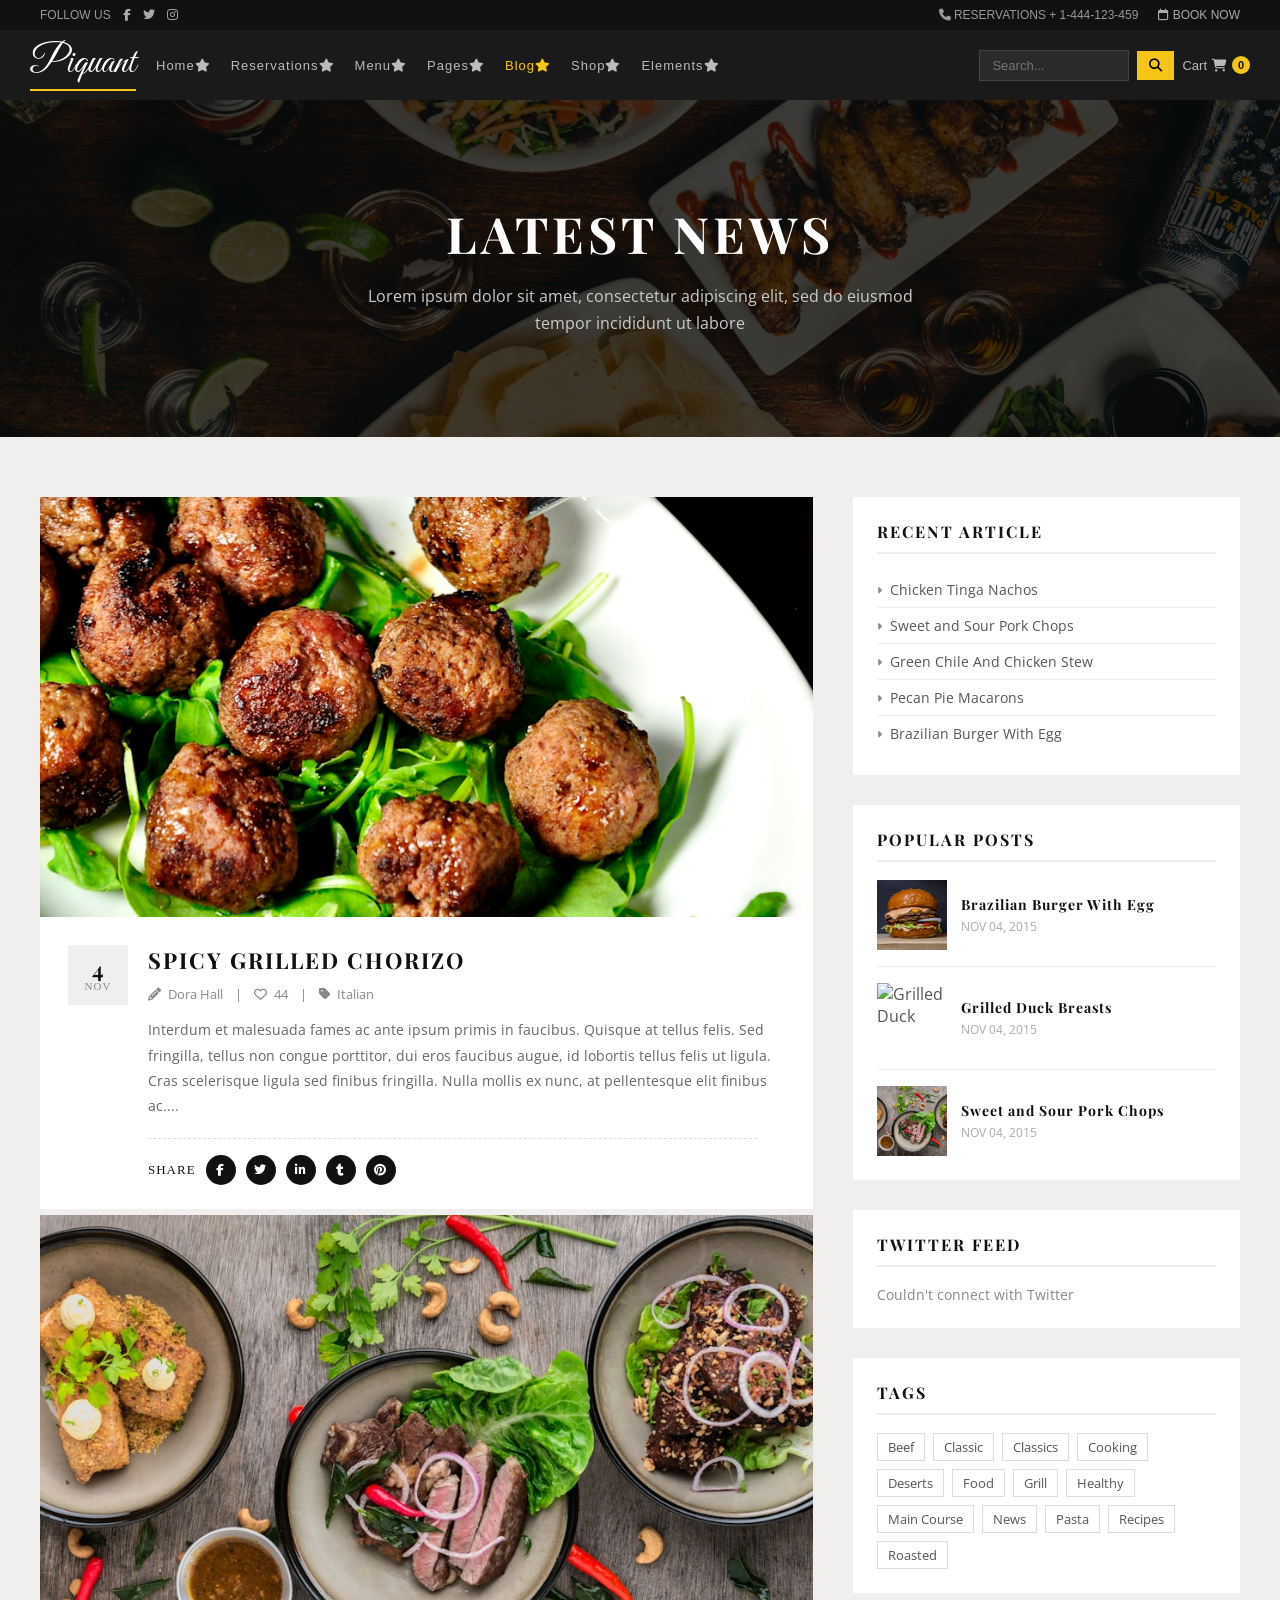
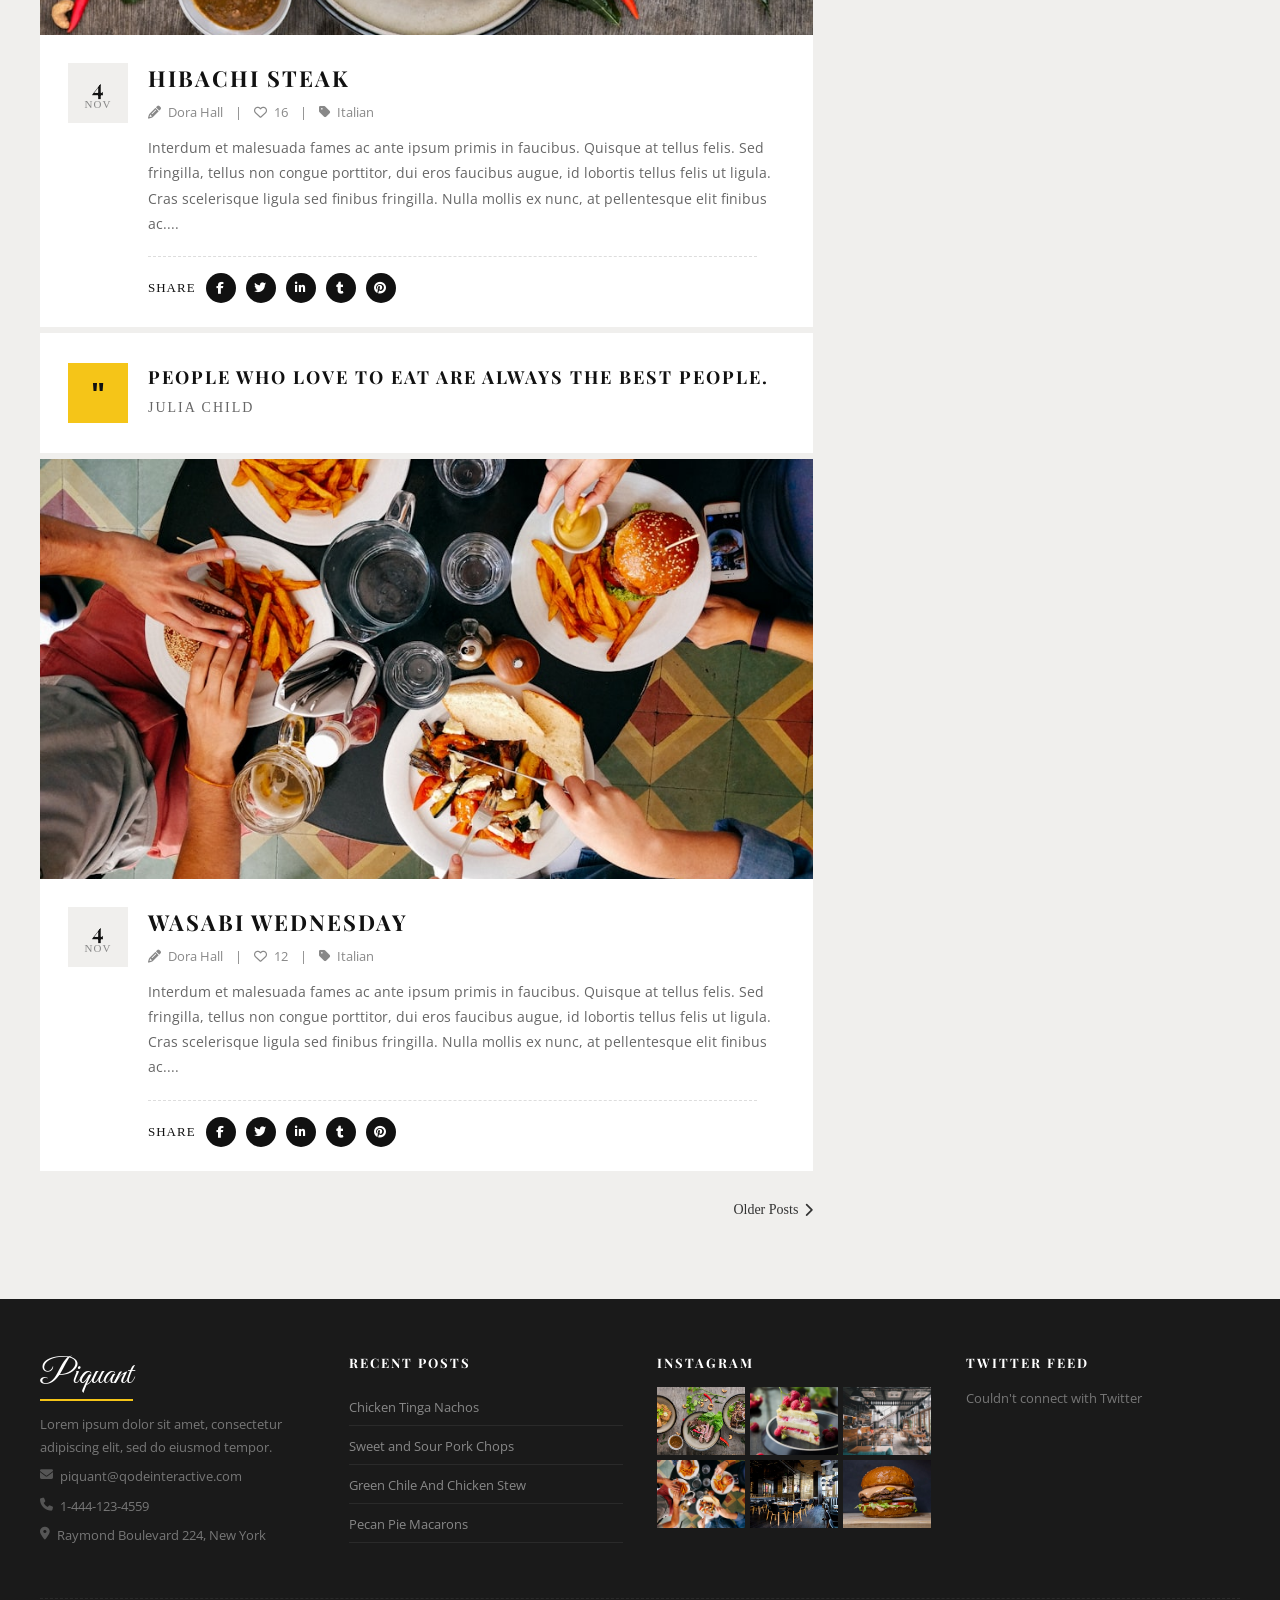
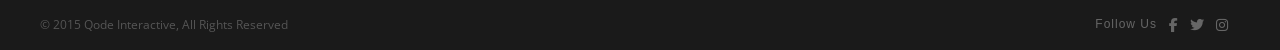
==== blog.html @ 9d1ee186 "thirteenth" ====
<!DOCTYPE html>
<html lang="en">
<head>
  <meta charset="UTF-8" />
  <meta name="viewport" content="width=device-width, initial-scale=1.0" />
  <title>Piquant - Blog</title>
  <link href="https://fonts.googleapis.com/css2?family=Great+Vibes&family=Playfair+Display:wght@400;700&family=Open+Sans&display=swap" rel="stylesheet">
  <link rel="stylesheet" href="https://cdnjs.cloudflare.com/ajax/libs/font-awesome/6.5.0/css/all.min.css" />
  <link rel="stylesheet" href="assets/css/style.css" />
  <link rel="stylesheet" href="assets/css/blog.css" />
</head>
<body>

<div class="topbar">
  <div class="topbar-left">
    <span>FOLLOW US</span>
    <a href="#"><i class="fab fa-facebook-f"></i></a>
    <a href="#"><i class="fab fa-twitter"></i></a>
    <a href="#"><i class="fab fa-instagram"></i></a>
    <a href="#"><i class="fab fa-tripadvisor"></i></a>
  </div>
  <div class="topbar-right">
    <span><i class="fas fa-phone"></i> RESERVATIONS + 1-444-123-459</span>
    <a href="index.html#book"><i class="far fa-calendar"></i> BOOK NOW</a>
  </div>
</div>

<nav class="navbar">
  <a href="index.html" class="logo">Piquant</a>

  <ul class="nav-menu">

    <li class="has-drop">
      <a href="index.html">Home <i class="fas fa-star"></i></a>
      <ul class="dropdown">
        <li><a href="index.html"><i class="fas fa-caret-right"></i> Original</a></li>
        <li><a href="#"><i class="fas fa-caret-right"></i> Health Food</a></li>
        <li><a href="#"><i class="fas fa-caret-right"></i> Bar & Cafe</a></li>
        <li><a href="#"><i class="fas fa-caret-right"></i> Restaurant</a></li>
        <li><a href="#"><i class="fas fa-caret-right"></i> BBQ Home</a></li>
      </ul>
    </li>

    <li class="has-drop">
      <a href="index.html#book">Reservations <i class="fas fa-star"></i></a>
      <ul class="dropdown">
        <li><a href="#"><i class="fas fa-caret-right"></i> Contact Form</a></li>
        <li><a href="#"><i class="fas fa-caret-right"></i> Open Table</a></li>
      </ul>
    </li>

    <li class="has-drop">
      <a href="index.html#chef">Menu <i class="fas fa-star"></i></a>
      <ul class="dropdown">
        <li><a href="#"><i class="fas fa-caret-right"></i> Standard List</a></li>
        <li><a href="#"><i class="fas fa-caret-right"></i> Menu Gallery</a></li>
        <li><a href="#"><i class="fas fa-caret-right"></i> List With Image</a></li>
        <li><a href="#"><i class="fas fa-caret-right"></i> Single Menu Item</a></li>
      </ul>
    </li>

    <li class="has-mega">
      <a href="#">Pages <i class="fas fa-star"></i></a>
      <div class="mega-menu">
        <div class="mega-col">
          <h5>ABOUT PAGES</h5>
          <ul>
            <li><a href="#"><i class="fas fa-caret-right"></i> About Us</a></li>
            <li><a href="#"><i class="fas fa-caret-right"></i> Our Story</a></li>
            <li><a href="#"><i class="fas fa-caret-right"></i> Our Services</a></li>
            <li><a href="#"><i class="fas fa-caret-right"></i> What We Offer</a></li>
          </ul>
        </div>
        <div class="mega-col">
          <h5>INFO PAGES</h5>
          <ul>
            <li><a href="#"><i class="fas fa-caret-right"></i> Meet The Chefs</a></li>
            <li><a href="#"><i class="fas fa-caret-right"></i> Food Gallery</a></li>
            <li><a href="#"><i class="fas fa-caret-right"></i> Contact Page</a></li>
            <li><a href="#"><i class="fas fa-caret-right"></i> Contact Page 2</a></li>
          </ul>
        </div>
        <div class="mega-col">
          <h5>TITLE EXAMPLES</h5>
          <ul>
            <li><a href="#"><i class="fas fa-caret-right"></i> System Title</a></li>
            <li><a href="#"><i class="fas fa-caret-right"></i> Classic Title</a></li>
            <li><a href="#"><i class="fas fa-caret-right"></i> Overlapping Title</a></li>
            <li><a href="#"><i class="fas fa-caret-right"></i> Graphic Title</a></li>
            <li><a href="#"><i class="fas fa-caret-right"></i> Parallax Title</a></li>
          </ul>
        </div>
        <div class="mega-col mega-img-col">
          <h5>TODAY'S SPECIALTY</h5>
          <img src="assets/img/specialty.jpg" alt="Specialty" />
          <a href="#"><i class="fas fa-caret-right"></i> See The Recipe</a>
        </div>
      </div>
    </li>

    <li class="has-drop">
      <a href="blog.html" class="active-link">Blog <i class="fas fa-star"></i></a>
      <ul class="dropdown">
        <li><a href="#"><i class="fas fa-caret-right"></i> Latest News</a></li>
        <li><a href="#"><i class="fas fa-caret-right"></i> Post Types</a></li>
      </ul>
    </li>

    <li class="has-drop">
      <a href="#">Shop <i class="fas fa-star"></i></a>
      <ul class="dropdown">
        <li><a href="#"><i class="fas fa-caret-right"></i> Three Columns</a></li>
        <li><a href="#"><i class="fas fa-caret-right"></i> Four Columns</a></li>
        <li><a href="#"><i class="fas fa-caret-right"></i> Single Product</a></li>
      </ul>
    </li>

    <li><a href="#">Elements <i class="fas fa-star"></i></a></li>

  </ul>

  <div class="nav-right">
    <input type="text" placeholder="Search..." class="search-input" />
    <button class="search-btn"><i class="fas fa-search"></i></button>
    <span class="cart">Cart <i class="fas fa-shopping-cart"></i> <b>0</b></span>
  </div>
</nav>

<div class="blog-hero">
  <div class="blog-hero-dark">
    <h1>LATEST NEWS</h1>
    <p>Lorem ipsum dolor sit amet, consectetur adipiscing elit, sed do eiusmod tempor incididunt ut labore</p>
  </div>
</div>

<div class="blog-page">

  <div class="blog-posts">

    <article class="blog-post">
      <img src="assets/img/blog-1.jpg" alt="Spicy Grilled Chorizo" class="post-img" />
      <div class="post-body">
        <div class="post-date">
          <span class="day">4</span>
          <span class="month">NOV</span>
        </div>
        <div class="post-info">
          <h2>SPICY GRILLED CHORIZO</h2>
          <div class="post-meta">
            <span><i class="fas fa-pencil-alt"></i> Dora Hall</span>
            <span>|</span>
            <span><i class="far fa-heart"></i> 44</span>
            <span>|</span>
            <span><i class="fas fa-tag"></i> Italian</span>
          </div>
          <p>Interdum et malesuada fames ac ante ipsum primis in faucibus. Quisque at tellus felis. Sed fringilla, tellus non congue porttitor, dui eros faucibus augue, id lobortis tellus felis ut ligula. Cras scelerisque ligula sed finibus fringilla. Nulla mollis ex nunc, at pellentesque elit finibus ac....</p>
          <hr class="post-line" />
          <div class="post-share">
            <span>SHARE</span>
            <a href="#"><i class="fab fa-facebook-f"></i></a>
            <a href="#"><i class="fab fa-twitter"></i></a>
            <a href="#"><i class="fab fa-linkedin-in"></i></a>
            <a href="#"><i class="fab fa-tumblr"></i></a>
            <a href="#"><i class="fab fa-pinterest"></i></a>
          </div>
        </div>
      </div>
    </article>

    <article class="blog-post">
      <img src="assets/img/blog-2.jpg" alt="Hibachi Steak" class="post-img" />
      <div class="post-body">
        <div class="post-date">
          <span class="day">4</span>
          <span class="month">NOV</span>
        </div>
        <div class="post-info">
          <h2>HIBACHI STEAK</h2>
          <div class="post-meta">
            <span><i class="fas fa-pencil-alt"></i> Dora Hall</span>
            <span>|</span>
            <span><i class="far fa-heart"></i> 16</span>
            <span>|</span>
            <span><i class="fas fa-tag"></i> Italian</span>
          </div>
          <p>Interdum et malesuada fames ac ante ipsum primis in faucibus. Quisque at tellus felis. Sed fringilla, tellus non congue porttitor, dui eros faucibus augue, id lobortis tellus felis ut ligula. Cras scelerisque ligula sed finibus fringilla. Nulla mollis ex nunc, at pellentesque elit finibus ac....</p>
          <hr class="post-line" />
          <div class="post-share">
            <span>SHARE</span>
            <a href="#"><i class="fab fa-facebook-f"></i></a>
            <a href="#"><i class="fab fa-twitter"></i></a>
            <a href="#"><i class="fab fa-linkedin-in"></i></a>
            <a href="#"><i class="fab fa-tumblr"></i></a>
            <a href="#"><i class="fab fa-pinterest"></i></a>
          </div>
        </div>
      </div>
    </article>

    <article class="blog-post quote-post">
      <div class="quote-box">
        <span class="quote-mark">"</span>
      </div>
      <div class="post-info">
        <h2>PEOPLE WHO LOVE TO EAT ARE ALWAYS THE BEST PEOPLE.</h2>
        <p class="quote-author">JULIA CHILD</p>
      </div>
    </article>

    <article class="blog-post">
      <img src="assets/img/blog-3.jpg" alt="Wasabi Wednesday" class="post-img" />
      <div class="post-body">
        <div class="post-date">
          <span class="day">4</span>
          <span class="month">NOV</span>
        </div>
        <div class="post-info">
          <h2>WASABI WEDNESDAY</h2>
          <div class="post-meta">
            <span><i class="fas fa-pencil-alt"></i> Dora Hall</span>
            <span>|</span>
            <span><i class="far fa-heart"></i> 12</span>
            <span>|</span>
            <span><i class="fas fa-tag"></i> Italian</span>
          </div>
          <p>Interdum et malesuada fames ac ante ipsum primis in faucibus. Quisque at tellus felis. Sed fringilla, tellus non congue porttitor, dui eros faucibus augue, id lobortis tellus felis ut ligula. Cras scelerisque ligula sed finibus fringilla. Nulla mollis ex nunc, at pellentesque elit finibus ac....</p>
          <hr class="post-line" />
          <div class="post-share">
            <span>SHARE</span>
            <a href="#"><i class="fab fa-facebook-f"></i></a>
            <a href="#"><i class="fab fa-twitter"></i></a>
            <a href="#"><i class="fab fa-linkedin-in"></i></a>
            <a href="#"><i class="fab fa-tumblr"></i></a>
            <a href="#"><i class="fab fa-pinterest"></i></a>
          </div>
        </div>
      </div>
    </article>

    <div class="older-posts">
      <a href="#">Older Posts <i class="fas fa-chevron-right"></i></a>
    </div>

  </div>

  <aside class="blog-sidebar">

    <div class="sidebar-box">
      <h3>RECENT ARTICLE</h3>
      <ul class="sidebar-list">
        <li><a href="#"><i class="fas fa-caret-right"></i> Chicken Tinga Nachos</a></li>
        <li><a href="#"><i class="fas fa-caret-right"></i> Sweet and Sour Pork Chops</a></li>
        <li><a href="#"><i class="fas fa-caret-right"></i> Green Chile And Chicken Stew</a></li>
        <li><a href="#"><i class="fas fa-caret-right"></i> Pecan Pie Macarons</a></li>
        <li><a href="#"><i class="fas fa-caret-right"></i> Brazilian Burger With Egg</a></li>
      </ul>
    </div>

    <div class="sidebar-box">
      <h3>POPULAR POSTS</h3>
      <div class="popular-post">
        <img src="assets/img/news-2.jpg" alt="Brazilian Burger" />
        <div>
          <a href="#">Brazilian Burger With Egg</a>
          <span>NOV 04, 2015</span>
        </div>
      </div>
      <div class="popular-post">
        <img src="assets/img/food-4.jpg" alt="Grilled Duck" />
        <div>
          <a href="#">Grilled Duck Breasts</a>
          <span>NOV 04, 2015</span>
        </div>
      </div>
      <div class="popular-post">
        <img src="assets/img/promo-1.jpg" alt="Pork Chops" />
        <div>
          <a href="#">Sweet and Sour Pork Chops</a>
          <span>NOV 04, 2015</span>
        </div>
      </div>
    </div>

    <div class="sidebar-box">
      <h3>TWITTER FEED</h3>
      <p class="grey-txt">Couldn't connect with Twitter</p>
    </div>

    <div class="sidebar-box">
      <h3>TAGS</h3>
      <div class="tags">
        <a href="#">Beef</a>
        <a href="#">Classic</a>
        <a href="#">Classics</a>
        <a href="#">Cooking</a>
        <a href="#">Deserts</a>
        <a href="#">Food</a>
        <a href="#">Grill</a>
        <a href="#">Healthy</a>
        <a href="#">Main Course</a>
        <a href="#">News</a>
        <a href="#">Pasta</a>
        <a href="#">Recipes</a>
        <a href="#">Roasted</a>
      </div>
    </div>

  </aside>

</div>

<footer class="footer">
  <div class="footer-cols">
    <div class="footer-col">
      <a href="index.html" class="logo">Piquant</a>
      <p>Lorem ipsum dolor sit amet, consectetur adipiscing elit, sed do eiusmod tempor.</p>
      <p><i class="fas fa-envelope"></i> piquant@qodeinteractive.com</p>
      <p><i class="fas fa-phone"></i> 1-444-123-4559</p>
      <p><i class="fas fa-map-marker-alt"></i> Raymond Boulevard 224, New York</p>
    </div>
    <div class="footer-col">
      <h4>RECENT POSTS</h4>
      <ul class="post-list">
        <li><a href="#">Chicken Tinga Nachos</a></li>
        <li><a href="#">Sweet and Sour Pork Chops</a></li>
        <li><a href="#">Green Chile And Chicken Stew</a></li>
        <li><a href="#">Pecan Pie Macarons</a></li>
      </ul>
    </div>
    <div class="footer-col">
      <h4>INSTAGRAM</h4>
      <div class="ig-photos">
        <img src="assets/img/gallery-1.jpg" alt="" />
        <img src="assets/img/gallery-2.jpg" alt="" />
        <img src="assets/img/gallery-3.jpg" alt="" />
        <img src="assets/img/gallery-4.jpg" alt="" />
        <img src="assets/img/gallery-5.jpg" alt="" />
        <img src="assets/img/feat-1.jpg" alt="" />
      </div>
    </div>
    <div class="footer-col">
      <h4>TWITTER FEED</h4>
      <p>Couldn't connect with Twitter</p>
    </div>
  </div>
  <div class="footer-bottom">
    <p>© 2015 Qode Interactive, All Rights Reserved</p>
    <div class="follow-us">
      <span>Follow Us</span>
      <a href="#"><i class="fab fa-facebook-f"></i></a>
      <a href="#"><i class="fab fa-twitter"></i></a>
      <a href="#"><i class="fab fa-instagram"></i></a>
      <a href="#"><i class="fab fa-tripadvisor"></i></a>
    </div>
  </div>
</footer>

<a href="#" id="topBtn" class="top-btn">TOP</a>

<script src="assets/js/script.js"></script>
<script>
  window.onscroll = function() {
    var btn = document.getElementById('topBtn');
    btn.style.display = window.scrollY > 400 ? 'block' : 'none';
  };
  document.getElementById('topBtn').onclick = function(e) {
    e.preventDefault();
    window.scrollTo({ top: 0, behavior: 'smooth' });
  };
</script>

</body>
</html>
---- assets/css/style.css ----
@font-face {
    font-family: 'Playfair Display';
    src: url('/assets/fonts/PlayfairDisplay-Regular.ttf') format('truetype');
}

@font-face {
    font-family: 'Great Vibes';
    src: url('/assets/fonts/GreatVibes-Regular.ttf') format('truetype');
}

* { margin: 0; padding: 0; box-sizing: border-box; }
body { font-family: 'Open Sans', sans-serif; color: #555; }
a { text-decoration: none; color: inherit; }
img { width: 100%; display: block; }
ul { list-style: none; }

.gold { color: #f5c518; }
.red  { color: red; font-weight: bold; }
.script-font { font-family: 'Great Vibes', cursive; }

.yellow-btn {
  display: inline-block;
  background: #f5c518;
  color: #111;
  font-family: 'Playfair Display', sans-serif;
  font-weight: 700;
  font-size: 14px;
  letter-spacing: 2px;
  padding: 13px 28px;
  border: none;
  cursor: pointer;
}
.yellow-btn:hover { background: #d4a800; }

.topbar {
  background: #111;
  display: flex;
  justify-content: space-between;
  align-items: center;
  padding: 8px 40px;
  font-family: 'Playfair Display', sans-serif;
  font-size: 12px;
  color: #999;
}
.topbar-left { display: flex; align-items: center; gap: 12px; }
.topbar-right { display: flex; align-items: center; gap: 20px; }
.topbar a { color: #aaa; }
.topbar a:hover { color: #f5c518; }

.navbar {
  background: #1a1a1a;
  display: flex;
  align-items: center;
  padding: 0 30px;
  height: 70px;
  position: sticky;
  top: 0;
  z-index: 100;
  gap: 10px;
}

.logo {
  font-family: 'Great Vibes', cursive;
  font-size: 38px;
  color: white;
  border-bottom: 2px solid #f5c518;
  padding-bottom: 2px;
  flex-shrink: 0;
}

.nav-menu {
  display: flex;
  align-items: center;
  flex: 1;
  height: 70px;
}

.nav-menu li { position: relative; height: 70px; display: flex; align-items: center; }

.nav-menu li > a {
  font-family: 'Playfair Display', sans-serif;
  font-size: 13px;
  color: #bbb;
  padding: 0 10px;
  height: 70px;
  display: flex;
  align-items: center;
  letter-spacing: 1px;
}
.nav-menu li > a:hover { color: white; }

.dropdown {
  display: none;
  position: absolute;
  top: 70px;
  left: 0;
  background: #1c1c1c;
  min-width: 190px;
  border-top: 2px solid #f5c518;
  z-index: 200;
}
.has-drop:hover .dropdown { display: block; }

.dropdown li { height: auto; }
.dropdown li a {
  display: flex;
  align-items: center;
  gap: 8px;
  padding: 10px 16px;
  font-size: 13px;
  color: #bbb;
  border-bottom: 1px solid #2a2a2a;
  height: auto;
}
.dropdown li a:hover { color: white; background: #252525; }
.dropdown li:last-child a { border-bottom: none; }

.mega-menu {
  display: none;
  position: absolute;
  top: 70px;
  left: -100px;
  background: #1c1c1c;
  border-top: 2px solid #f5c518;
  z-index: 200;
  flex-direction: row;
  gap: 0;
  padding: 28px;
  min-width: 780px;
}
.has-mega:hover .mega-menu { display: flex; }

.mega-col {
  flex: 1;
  padding: 0 20px;
  border-right: 1px solid #2a2a2a;
}
.mega-col:last-child { border-right: none; }

.mega-col h5 {
  font-family: 'Playfair Display', sans-serif;
  font-size: 12px;
  color: #777;
  letter-spacing: 2px;
  margin-bottom: 16px;
}

.mega-col ul { display: flex; flex-direction: column; gap: 4px; }
.mega-col ul li { height: auto; }
.mega-col ul li a {
  display: flex;
  align-items: center;
  gap: 8px;
  font-size: 13px;
  color: #bbb;
  padding: 6px 0;
  height: auto;
}
.mega-col ul li a:hover { color: white; background: none; }
.mega-col ul li a i { color: #f5c518; font-size: 10px; }

.mega-img-col { max-width: 200px; }
.mega-img-col img { width: 100%; height: 140px; object-fit: cover; margin-bottom: 10px; }
.mega-img-col > a {
  display: flex;
  align-items: center;
  gap: 8px;
  font-size: 13px;
  color: #f5c518;
  padding: 0;
  height: auto;
}
.mega-img-col > a:hover { color: white; background: none; }

.nav-right { display: flex; align-items: center; gap: 8px; }
.search-input {
  background: #2a2a2a;
  border: 1px solid #444;
  color: #ccc;
  padding: 7px 12px;
  font-size: 13px;
  width: 150px;
  outline: none;
}
.search-btn { background: #f5c518; border: none; padding: 7px 12px; cursor: pointer; }
.cart {
  font-family: 'Oswald', sans-serif;
  font-size: 13px;
  color: #bbb;
  display: flex;
  align-items: center;
  gap: 5px;
}
.cart b {
  background: #f5c518;
  color: #111;
  border-radius: 50%;
  width: 18px;
  height: 18px;
  display: flex;
  align-items: center;
  justify-content: center;
  font-size: 11px;
}

.hero { position: relative; height: 88vh; overflow: hidden; background: #111; }

.slide { position: absolute; top: 0; left: 0; width: 100%; height: 100%; display: none; align-items: center; }
.slide.active { display: flex; }

.bg-img { position: absolute; top: 0; left: 0; width: 100%; height: 100%; object-fit: cover; }
.dark-layer { position: absolute; top: 0; left: 0; width: 100%; height: 100%; background: rgba(0,0,0,0.7); }

.slide-text { position: relative; z-index: 2; padding-left: 80px; max-width: 500px; }

.chalk-font { font-family: 'Great Vibes', cursive; font-size: 55px; color: white; margin-bottom: 12px; line-height: 1.1; }
.chalk-font span { font-family: 'Playfair Display', sans-serif; font-size: 13px; letter-spacing: 4px; color: #f5c518; display: block; }

.slide-text h1 { font-family: 'Playfair Display', sans-serif; font-size: 46px; color: white; letter-spacing: 3px; margin-bottom: 12px; }
.slide-text p { color: #ddd; font-size: 15px; line-height: 1.7; margin-bottom: 22px; }

.food-img { position: absolute; right: 5%; top: 50%; transform: translateY(-50%); width: 40%; height: 420px; object-fit: cover; z-index: 2; }

.arrow-btn { background: rgba(0,0,0,0.4); border: 1px solid rgba(255,255,255,0.2); color: white; width: 46px; height: 46px; font-size: 16px; cursor: pointer; display: flex; align-items: center; justify-content: center; }
.arrow-btn:hover { background: #f5c518; color: #111; }
.left-btn  { position: absolute; top: 50%; left: 14px;  transform: translateY(-50%); z-index: 10; }
.right-btn { position: absolute; top: 50%; right: 14px; transform: translateY(-50%); z-index: 10; }

.cards-section { background: white; display: flex; gap: 40px; padding: 70px 60px; }
.card { flex: 1; }
.card img { height: 220px; object-fit: cover; margin-bottom: 18px; }
.card h3 { font-family: 'Playfair Display', sans-serif; font-size: 15px; color: #111; letter-spacing: 2px; margin-bottom: 10px; }
.card p { font-size: 14px; line-height: 1.7; color: #666; }

.gallery { background: #0d0d0d; padding: 55px 40px; }
.gallery-top { display: flex; align-items: center; gap: 20px; margin-bottom: 28px; flex-wrap: wrap; }
.gallery-top h2 { font-size: 40px; color: white; }
.filter-btns { display: flex; gap: 14px; flex-wrap: wrap; }

.filter-btn { background: none; border: none; color: #f5c518; font-family: 'Playfair Display', sans-serif; font-size: 13px; cursor: pointer; padding: 5px 0; border-bottom: 2px solid transparent; letter-spacing: 1px; }
.filter-btn:hover, .filter-btn.active { border-bottom: 2px solid #f5c518; }

.border-btn { margin-left: auto; border: 2px solid white; color: white; padding: 10px 18px; font-family: 'Playfair Display', sans-serif; font-size: 13px; letter-spacing: 1px; display: flex; align-items: center; gap: 7px; }
.border-btn:hover { border-color: #f5c518; color: #f5c518; }

.gallery-row { display: flex; gap: 6px; }
.gal-box { flex: 1; position: relative; overflow: hidden; cursor: pointer; }
.gal-box img { height: 260px; object-fit: cover; filter: brightness(0.7); transition: transform 0.3s; }
.gal-box:hover img { transform: scale(1.06); filter: brightness(0.4); }
.gal-box p { position: absolute; bottom: 0; left: 0; right: 0; padding: 8px 10px; color: white; font-family: 'Playfair Display', sans-serif; font-size: 12px; font-weight: 700; background: linear-gradient(to top, rgba(0,0,0,0.8), transparent); }
.gal-box.hidden { display: none; }

.welcome { background: white; display: flex; gap: 60px; padding: 80px 60px; align-items: center; }
.welcome-left { flex: 1; }
.welcome-left h2 { font-family: 'Playfair Display', sans-serif; font-size: 26px; color: #111; letter-spacing: 2px; margin-bottom: 18px; }
.welcome-left p { font-size: 15px; line-height: 1.8; color: #666; margin-bottom: 24px; }
.welcome-right { flex: 1; }
.welcome-right img { height: 360px; object-fit: cover; }

.chef-section { background: #111; padding: 80px 40px; text-align: center; }
.chef-section h2 { font-family: 'Playfair Display', sans-serif; font-size: 28px; color: white; letter-spacing: 3px; margin-bottom: 12px; }
.chef-sub { color: #aaa; font-size: 15px; max-width: 700px; margin: 0 auto 44px; line-height: 1.7; }

.chef-row { display: flex; align-items: center; gap: 10px; max-width: 1200px; margin: 0 auto; }
.chef-cards { display: flex; gap: 14px; overflow: hidden; flex: 1; transition: transform 0.4s; }
.chef-card { min-width: calc(33.33% - 10px); background: white; flex-shrink: 0; }

.chef-img { position: relative; }
.chef-img img { height: 210px; object-fit: cover; }
.new-tag { position: absolute; top: 10px; left: 10px; background: #f5c518; color: #111; font-family: 'Playfair Display', sans-serif; font-size: 11px; font-weight: 700; padding: 3px 8px; z-index: 2; }
.price { position: absolute; bottom: -20px; left: 50%; transform: translateX(-50%); background: #f5c518; color: #111; font-family: 'Playfair Display', sans-serif; font-weight: 700; font-size: 14px; width: 46px; height: 46px; border-radius: 50%; display: flex; align-items: center; justify-content: center; z-index: 3; }
.chef-card h4 { font-family: 'Playfair Display', sans-serif; font-size: 14px; color: #111; letter-spacing: 2px; padding: 32px 14px 8px; text-align: center; }
.chef-card p { font-size: 13px; line-height: 1.7; color: #666; padding: 0 14px 20px; text-align: center; }

.promo-section { background: white; padding: 70px 60px; }
.promo-section h2 { font-family: 'Playfair Display', sans-serif; font-size: 26px; color: #111; letter-spacing: 3px; margin-bottom: 10px; }
.promo-section > p { font-size: 14px; line-height: 1.8; color: #666; margin-bottom: 34px; }
.promo-row { display: flex; gap: 16px; }
.promo-box { flex: 1; position: relative; overflow: hidden; cursor: pointer; }
.promo-box img { height: 320px; object-fit: cover; filter: brightness(0.5); transition: transform 0.3s; }
.promo-box:hover img { transform: scale(1.05); }
.promo-label { position: absolute; bottom: 20px; left: 20px; }
.promo-label p { font-family: 'Playfair Display', sans-serif; font-size: 15px; font-weight: 700; color: white; letter-spacing: 2px; line-height: 1.5; }

.hot-row { display: grid; grid-template-columns: 1fr 2fr 2fr 1fr; }
.hot-dark { background: #1c1c1c; padding: 44px 26px; display: flex; flex-direction: column; justify-content: center; gap: 14px; }
.hot-dark h3 { font-family: 'Playfair Display', sans-serif; font-size: 16px; color: white; letter-spacing: 2px; }
.hot-dark p { font-size: 14px; line-height: 1.7; color: #aaa; }
.hot-img { position: relative; overflow: hidden; }
.hot-img img { height: 100%; object-fit: cover; filter: brightness(0.55); transition: transform 0.3s; }
.hot-img:hover img { transform: scale(1.05); }
.hot-label { position: absolute; bottom: 18px; left: 18px; }
.hot-label p { font-family: 'Playfair Display', sans-serif; font-size: 15px; font-weight: 700; color: white; letter-spacing: 2px; line-height: 1.5; }

.testimonials { position: relative; }
.test-bg { width: 100%; height: 420px; object-fit: cover; }
.test-cover { position: absolute; top: 0; left: 0; width: 100%; height: 100%; background: rgba(5,5,5,0.88); display: flex; flex-direction: column; align-items: center; justify-content: center; text-align: center; padding: 40px; }
.test-cover i { font-size: 34px; color: white; margin-bottom: 12px; }
.test-cover h2 { font-family: 'Playfair Display', sans-serif; font-size: 28px; color: white; letter-spacing: 3px; margin-bottom: 8px; }
.italic-text { font-style: italic; color: #888; font-size: 15px; margin-bottom: 28px; }
#testSlider { max-width: 860px; width: 100%; }
.test-item { display: none; }
.test-item.active { display: block; }
.test-item p { color: #ccc; font-size: 15px; line-height: 1.85; margin-bottom: 16px; }
.stars { font-size: 22px; color: #f5c518; letter-spacing: 4px; margin-bottom: 8px; }
.test-item strong { font-family: 'Playfair Display', sans-serif; color: white; font-size: 14px; letter-spacing: 2px; }
.test-arrow { position: absolute; top: 50%; background: none; border: none; color: white; font-size: 22px; cursor: pointer; }
#testPrev { left: 30px; transform: translateY(-50%); }
#testNext { right: 30px; transform: translateY(-50%); }
#testPrev:hover, #testNext:hover { color: #f5c518; }

.news-section { background: white; padding: 80px 60px; text-align: center; }
.news-section h2 { font-family: 'Playfair Display', sans-serif; font-size: 28px; color: #111; letter-spacing: 3px; margin-bottom: 12px; }
.news-sub { color: #777; font-size: 15px; max-width: 700px; margin: 0 auto 46px; line-height: 1.7; }
.news-row { display: flex; gap: 26px; text-align: left; }
.news-card { flex: 1; border: 1px solid #eee; }
.news-card img { height: 200px; object-fit: cover; }
.news-text { padding: 18px; }
.news-text span { font-size: 12px; color: #aaa; font-family: 'Playfair Display', sans-serif; letter-spacing: 1px; display: block; margin-bottom: 8px; }
.news-text h4 { font-family: 'Playfair Display  ', sans-serif; font-size: 15px; color: #111; letter-spacing: 1.5px; margin-bottom: 8px; }
.news-text p { font-size: 13px; line-height: 1.7; color: #666; }

.bon-section { height: 180px; position: relative; overflow: hidden; display: flex; align-items: center; justify-content: center; }
.bon-bg { position: absolute; top: 0; left: 0; width: 100%; height: 100%; object-fit: cover; }
.bon-text { position: relative; z-index: 2; text-align: center; color: white; background: rgba(30,10,0,0.6); padding: 18px 50px; }
.bon-text p { font-family: 'Playfair Display', sans-serif; font-size: 13px; letter-spacing: 5px; }
.bon-text p:first-child { font-family: 'Great Vibes', cursive; font-size: 30px; letter-spacing: 0; }

.award-section { background: white; padding: 80px 60px; display: flex; gap: 60px; }
.award-left { flex: 1; }
.award-left h2 { font-family: 'Playfair Display', sans-serif; font-size: 22px; color: #111; letter-spacing: 2px; margin-bottom: 14px; }
.award-left > p { font-size: 14px; line-height: 1.8; color: #666; margin-bottom: 20px; }
.badge-row { display: flex; gap: 10px; margin-bottom: 24px; }
.badge-row img { width: 64px; height: 64px; border-radius: 50%; object-fit: cover; border: 2px solid #ddd; }
.award-left h4 { font-family: 'Playfair Display', sans-serif; font-size: 14px; color: #111; letter-spacing: 2px; margin-bottom: 10px; }
.award-left p { font-size: 14px; color: #666; margin-bottom: 6px; display: flex; align-items: center; gap: 7px; }
.award-right { flex: 1; }
.hours-box { background: #111; padding: 32px 28px; }
.hours-box h3 { font-family: 'Playfair Display', sans-serif; font-size: 20px; color: white; letter-spacing: 3px; text-align: center; margin-bottom: 20px; }
.hours-box li { display: flex; justify-content: space-between; font-family: 'Playfair Display', sans-serif; font-size: 14px; color: #aaa; padding: 10px 0; border-bottom: 1px dotted #333; letter-spacing: 1px;
 }
.hours-box li:last-child { border-bottom: none; }

.book-section { background: #f4f4f4; padding: 34px 40px; border-top: 1px solid #ddd; }
.book-row { display: flex; align-items: center; gap: 12px; max-width: 1100px; margin: 0 auto; flex-wrap: wrap; }
.book-box { display: flex; align-items: center; gap: 10px; border: 1px solid #ccc; background: white; padding: 0 12px; height: 50px; flex: 1; min-width: 160px; }
.book-box input { flex: 1; border: none; outline: none; font-size: 14px; }
.book-box i { color: #aaa; }
.book-row > span { font-family: 'Playfair Display', sans-serif; font-size: 13px; color: #666; letter-spacing: 1px; }
.small-text { font-size: 10px; color: #aaa; letter-spacing: 2px; margin-top: 8px; max-width: 1100px; margin-left: auto; margin-right: auto; }

.footer { background: #1a1a1a; padding: 55px 40px 0; }
.footer-cols { display: flex; gap: 34px; padding-bottom: 44px; }
.footer-col { flex: 1; }
.footer-col .logo { display: inline-block; margin-bottom: 12px; font-size: 34px; }
.footer-col p { font-size: 13px; color: #777; line-height: 1.8; margin-bottom: 6px; display: flex; align-items: flex-start; gap: 7px; }
.footer-col p i { color: #555; margin-top: 3px; }
.footer-col h4 { font-family: 'Playfair Display', sans-serif; font-size: 13px; color: white; letter-spacing: 2px; margin-bottom: 16px; }
.post-list li { padding: 8px 0; border-bottom: 1px solid #2a2a2a; }
.post-list li a { font-size: 13px; color: #888; }
.post-list li a:hover { color: #f5c518; }
.ig-photos { display: grid; grid-template-columns: repeat(3,1fr); gap: 5px; }
.ig-photos img { height: 68px; object-fit: cover; }
.footer-bottom { border-top: 1px dashed #2a2a2a; display: flex; justify-content: space-between; align-items: center; padding: 16px 0; font-size: 12px; color: #555; }
.follow-us { display: flex; align-items: center; gap: 12px; }
.follow-us span { font-family: 'Playfair Display', sans-serif; font-size: 12px; color: #666; letter-spacing: 1px; }
.follow-us a { color: #666; font-size: 14px; }
.follow-us a:hover { color: #f5c518; }

.top-btn { position: fixed; bottom: 22px; right: 22px; background: #f5c518; color: #111; font-family: 'Playfair Display', sans-serif; font-size: 11px; font-weight: 700; letter-spacing: 2px; padding: 10px 14px; display: none; z-index: 999; }
.top-btn:hover { background: #d4a800; }



@media screen and (max-width: 768px) {
    .cards-section, .welcome, .promo-row, .news-row, .award-section, .footer-cols, .gallery-row, .book-row, .hot-row {
        display: flex !important;
        flex-direction: column !important;
        padding: 30px 15px !important;
        gap: 20px !important;
    }

    .card, .welcome-left, .welcome-right, .promo-box, .news-card, .award-left, .award-right, .footer-col, .book-box, .gal-box, .hot-dark, .hot-img {
        width: 100% !important;
        max-width: 100% !important;
        flex: none !important;
    }

    .nav-menu, .food-img, .test-arrow, .left-btn, .right-btn, .topbar-left {
        display: none !important;
    }

    .hero { 
        height: auto !important; 
        min-height: 350px !important; 
        padding: 40px 0 !important; 
    }
    .slide-text { 
        padding: 0 15px !important; 
        text-align: center !important; 
        width: 100% !important;
        max-width: 100% !important;
    }
    .chalk-font { font-size: 28px !important; }
    .slide-text h1 { font-size: 22px !important; }

    .chef-cards { 
        display: flex !important;
        flex-direction: column !important;
        align-items: center !important;
    }
    .chef-card { 
        width: 100% !important; 
        margin-bottom: 15px !important;
    }

    .navbar {
        height: auto !important;
        padding: 10px !important;
        flex-wrap: wrap !important;
        justify-content: center !important;
    }
    .nav-right {
        margin-top: 10px !important;
        width: 100% !important;
        justify-content: center !important;
    }
    .search-input { width: 120px !important; }
}
---- assets/css/blog.css ----
@font-face {
    font-family: 'Playfair Display';
    src: url('/assets/fonts/PlayfairDisplay-Regular.ttf') format('truetype');
}

@font-face {
    font-family: 'Great Vibes';
    src: url('/assets/fonts/GreatVibes-Regular.ttf') format('truetype');
}

.blog-hero {
  background: #111;
  background-image: url('/assets/img/hero-bg-1.jpg');
  background-size: cover;
  background-position: center;
}

.blog-hero-dark {
  background: rgba(0, 0, 0, 0.75);
  text-align: center;
  padding: 100px 20px;
}

.blog-hero-dark h1 {
  font-family: 'Playfair Display', serif;
  font-size: 50px;
  font-weight: 700;
  color: white;
  letter-spacing: 4px;
  margin-bottom: 16px;
}

.blog-hero-dark p {
  color: #ccc;
  font-size: 16px;
  line-height: 1.7;
  max-width: 600px;
  margin: 0 auto;
}

.blog-page {
  display: flex;
  gap: 40px;
  max-width: 1300px;
  margin: 0 auto;
  padding: 60px 40px;
  background: #f0efed;
}

.blog-posts {
  flex: 2;
  display: flex;
  flex-direction: column;
  gap: 0;
}

.blog-post {
  background: white;
  margin-bottom: 6px;
}

.post-img {
  width: 100%;
  height: 420px;
  object-fit: cover;
  display: block;
}

.post-body {
  display: flex;
  gap: 20px;
  padding: 28px 28px 0 28px;
}

.post-date {
  background: #f0efed;
  width: 60px;
  min-width: 60px;
  height: 60px;
  display: flex;
  flex-direction: column;
  align-items: center;
  justify-content: center;
  text-align: center;
}

.post-date .day {
  font-family: 'Playfair Display', serif;
  font-size: 22px;
  font-weight: 700;
  color: #111;
  line-height: 1;
}

.post-date .month {
  font-family: 'Playfair Display', serif;
  font-size: 11px;
  color: #888;
  letter-spacing: 1px;
}

.post-info {
  flex: 1;
}

.post-info h2 {
  font-family: 'Playfair Display', serif;
  font-size: 22px;
  font-weight: 700;
  color: #111;
  letter-spacing: 2px;
  margin-bottom: 10px;
}

.post-meta {
  display: flex;
  align-items: center;
  gap: 12px;
  font-size: 13px;
  color: #888;
  margin-bottom: 14px;
}

.post-meta i {
  margin-right: 4px;
}

.post-info p {
  font-size: 14px;
  line-height: 1.8;
  color: #666;
  padding-bottom: 20px;
}

.post-line {
  border: none;
  border-top: 1px dashed #ddd;
  margin: 0 28px 16px 0;
}

.post-share {
  display: flex;
  align-items: center;
  gap: 10px;
  padding: 0 0 24px 0;
  font-family: 'Playfair Display', serif;
  font-size: 13px;
  letter-spacing: 1px;
  color: #111;
}

.post-share a {
  background: #111;
  color: white;
  width: 30px;
  height: 30px;
  border-radius: 50%;
  display: flex;
  align-items: center;
  justify-content: center;
  font-size: 12px;
  transition: background 0.3s;
}

.post-share a:hover {
  background: #f5c518;
  color: #111;
}

.quote-post {
  display: flex;
  align-items: center;
  gap: 20px;
  padding: 30px 28px;
  background: white;
}

.quote-box {
  background: #f5c518;
  width: 60px;
  min-width: 60px;
  height: 60px;
  display: flex;
  align-items: center;
  justify-content: center;
}

.quote-mark {
  font-size: 30px;
  font-weight: 700;
  color: #111;
  line-height: 1;
}

.quote-post .post-info h2 {
  font-size: 18px;
  margin-bottom: 6px;
}

.quote-author {
  font-family: 'Playfair Display', serif;
  font-size: 12px;
  letter-spacing: 2px;
  color: #888;
  padding: 0 !important;
}

/* ===== OLDER POSTS LINK ===== */
.older-posts {
  text-align: right;
  padding: 20px 0;
}

.older-posts a {
  font-family: 'Playfair Display', serif;
  font-size: 14px;
  color: #333;
  display: inline-flex;
  align-items: center;
  gap: 6px;
}

.older-posts a:hover {
  color: #f5c518;
}

.blog-sidebar {
  flex: 1;
  display: flex;
  flex-direction: column;
  gap: 30px;
}

.sidebar-box {
  background: white;
  padding: 24px;
}

.sidebar-box h3 {
  font-family: 'Playfair Display', serif;
  font-size: 16px;
  font-weight: 700;
  color: #111;
  letter-spacing: 2px;
  margin-bottom: 18px;
  padding-bottom: 10px;
  border-bottom: 2px solid #eee;
}

.sidebar-list li {
  padding: 8px 0;
  border-bottom: 1px solid #eee;
}

.sidebar-list li:last-child {
  border-bottom: none;
}

.sidebar-list li a {
  font-size: 14px;
  color: #555;
  display: flex;
  align-items: center;
  gap: 8px;
}

.sidebar-list li a:hover {
  color: #111;
}

.sidebar-list li a i {
  color: #888;
  font-size: 10px;
}

.popular-post {
  display: flex;
  gap: 14px;
  align-items: center;
  margin-bottom: 16px;
  padding-bottom: 16px;
  border-bottom: 1px solid #eee;
}

.popular-post:last-child {
  margin-bottom: 0;
  padding-bottom: 0;
  border-bottom: none;
}

.popular-post img {
  width: 70px;
  height: 70px;
  object-fit: cover;
  flex-shrink: 0;
}

.popular-post div {
  display: flex;
  flex-direction: column;
  gap: 4px;
}

.popular-post a {
  font-family: 'Playfair Display', serif;
  font-size: 14px;
  font-weight: 700;
  color: #111;
  letter-spacing: 1px;
}

.popular-post a:hover {
  color: #f5c518;
}

.popular-post span {
  font-size: 12px;
  color: #aaa;
}

.grey-txt {
  font-size: 14px;
  color: #888;
}

.tags {
  display: flex;
  flex-wrap: wrap;
  gap: 8px;
}

.tags a {
  font-size: 13px;
  color: #555;
  border: 1px solid #ddd;
  padding: 4px 10px;
  transition: all 0.3s;
}

.tags a:hover {
  background: #f5c518;
  border-color: #f5c518;
  color: #111;
}

.active-link {
  color: #f5c518 !important;
}
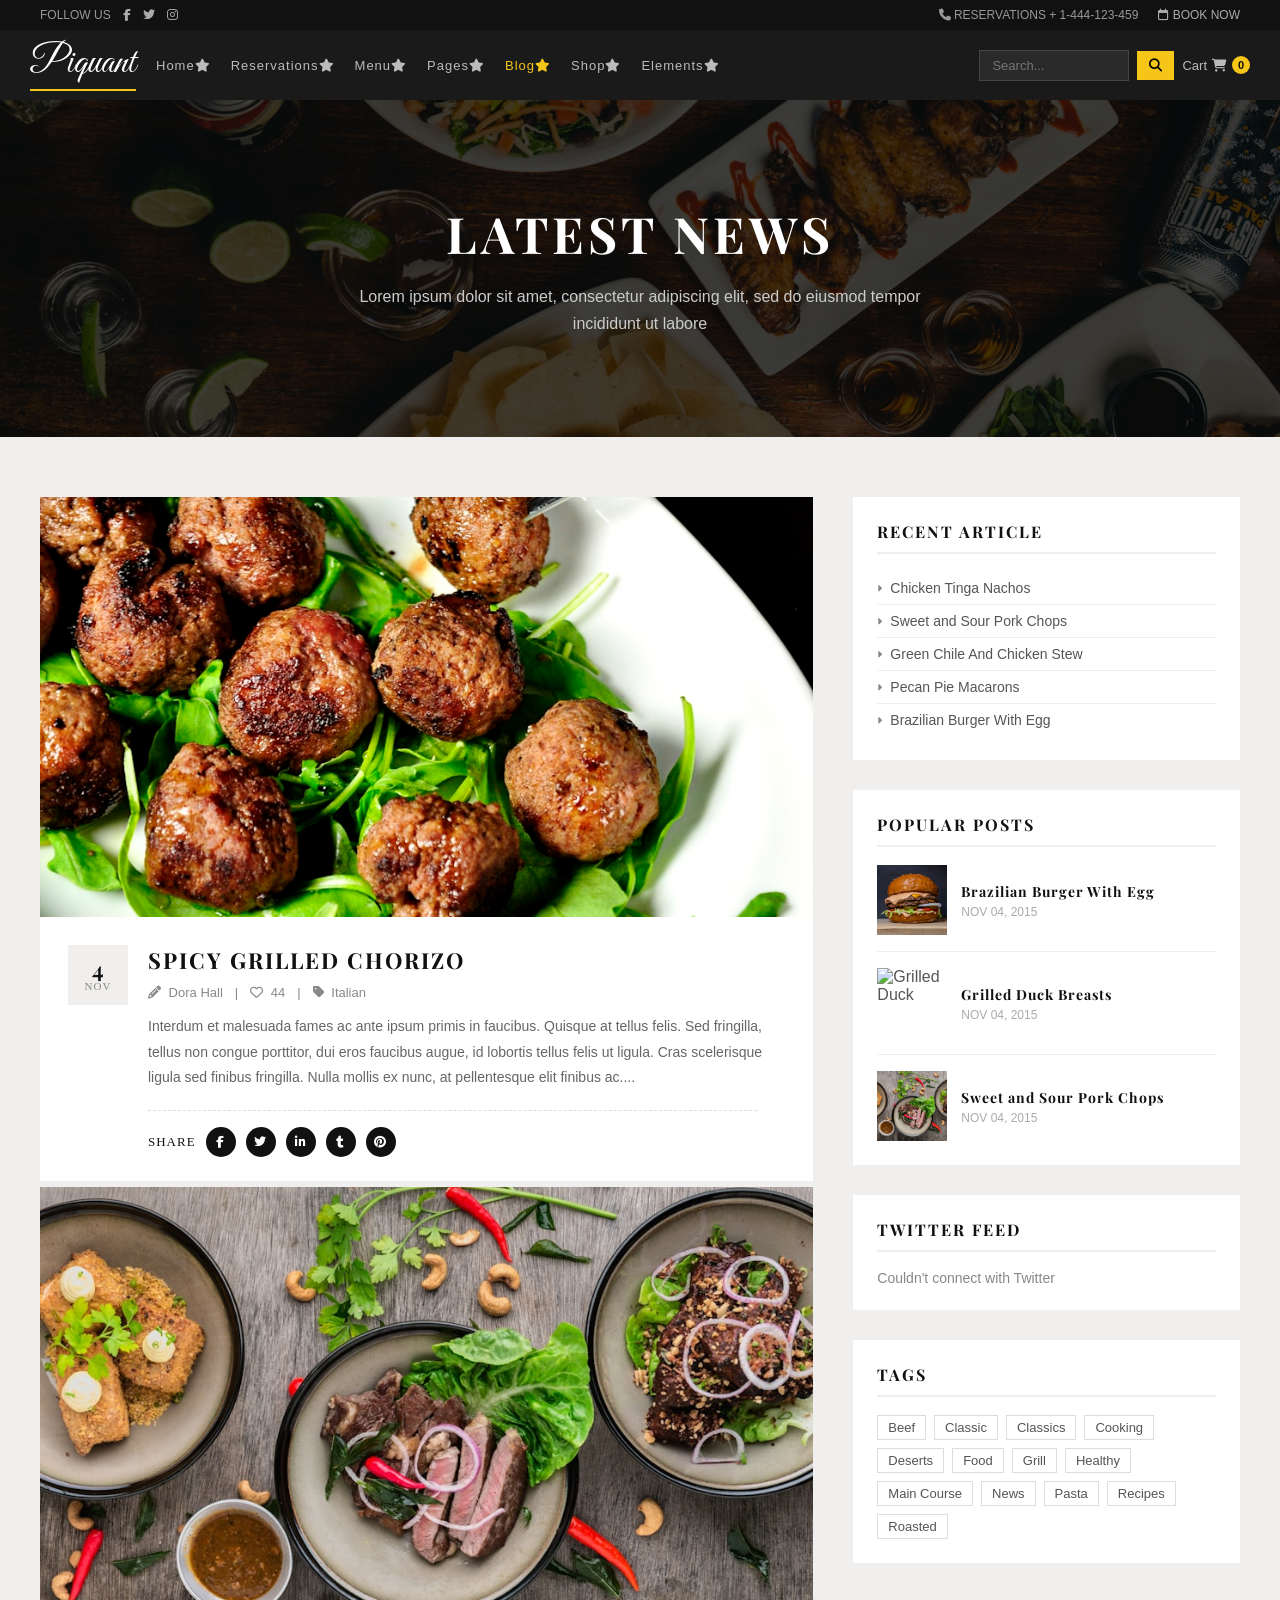
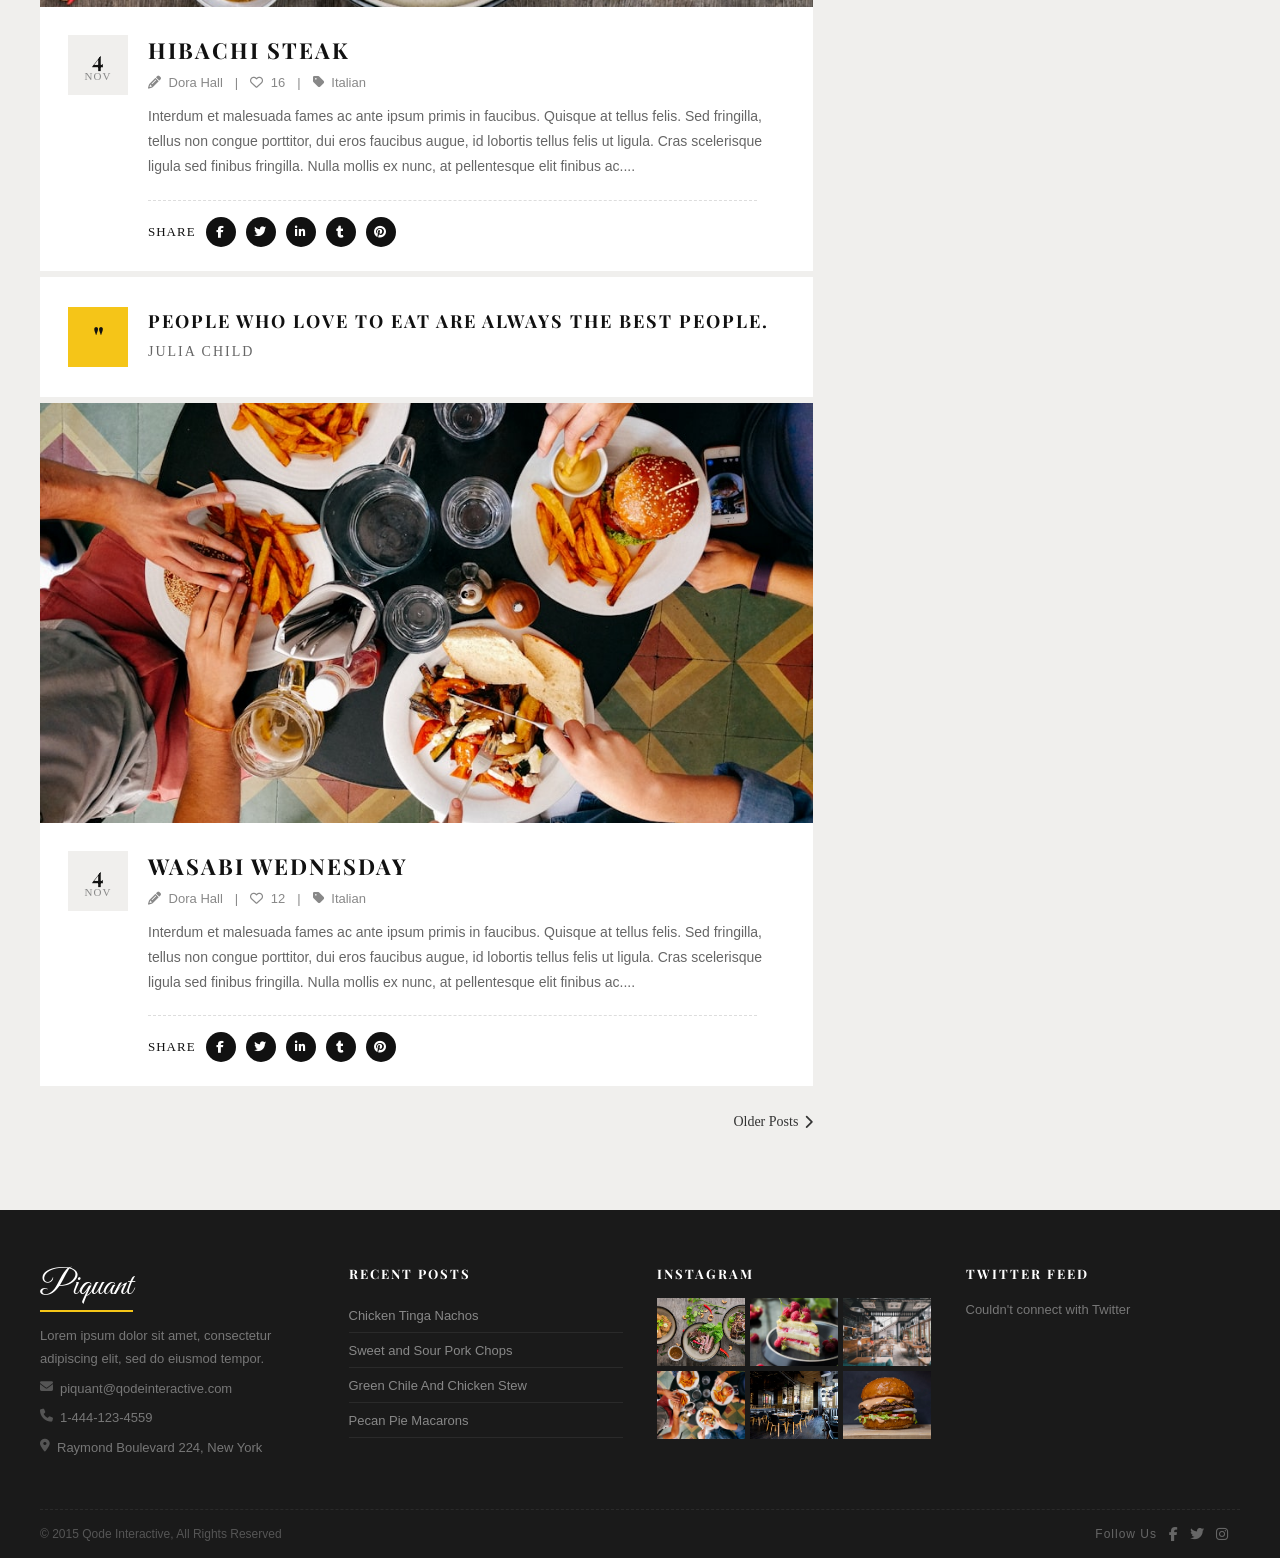
==== commit 9344e620: "sixteenth" ====
--- a/blog.html
+++ b/blog.html
@@ -17,7 +17,6 @@
     <a href="#"><i class="fab fa-facebook-f"></i></a>
     <a href="#"><i class="fab fa-twitter"></i></a>
     <a href="#"><i class="fab fa-instagram"></i></a>
-    <a href="#"><i class="fab fa-tripadvisor"></i></a>
   </div>
   <div class="topbar-right">
     <span><i class="fas fa-phone"></i> RESERVATIONS + 1-444-123-459</span>
@@ -42,7 +41,7 @@
     </li>
 
     <li class="has-drop">
-      <a href="index.html#book">Reservations <i class="fas fa-star"></i></a>
+      <a href="index.html">Reservations <i class="fas fa-star"></i></a>
       <ul class="dropdown">
         <li><a href="#"><i class="fas fa-caret-right"></i> Contact Form</a></li>
         <li><a href="#"><i class="fas fa-caret-right"></i> Open Table</a></li>
@@ -50,7 +49,7 @@
     </li>
 
     <li class="has-drop">
-      <a href="index.html#chef">Menu <i class="fas fa-star"></i></a>
+      <a href="index.html">Menu <i class="fas fa-star"></i></a>
       <ul class="dropdown">
         <li><a href="#"><i class="fas fa-caret-right"></i> Standard List</a></li>
         <li><a href="#"><i class="fas fa-caret-right"></i> Menu Gallery</a></li>
--- a/assets/css/style.css
+++ b/assets/css/style.css
@@ -9,7 +9,7 @@
 }
 
 * { margin: 0; padding: 0; box-sizing: border-box; }
-body { font-family: 'Open Sans', sans-serif; color: #555; }
+body { font-family: 'Playfair Display', sans-serif; color: #555; }
 a { text-decoration: none; color: inherit; }
 img { width: 100%; display: block; }
 ul { list-style: none; }
--- a/assets/css/blog.css
+++ b/assets/css/blog.css
@@ -205,7 +205,6 @@
   padding: 0 !important;
 }
 
-/* ===== OLDER POSTS LINK ===== */
 .older-posts {
   text-align: right;
   padding: 20px 0;
